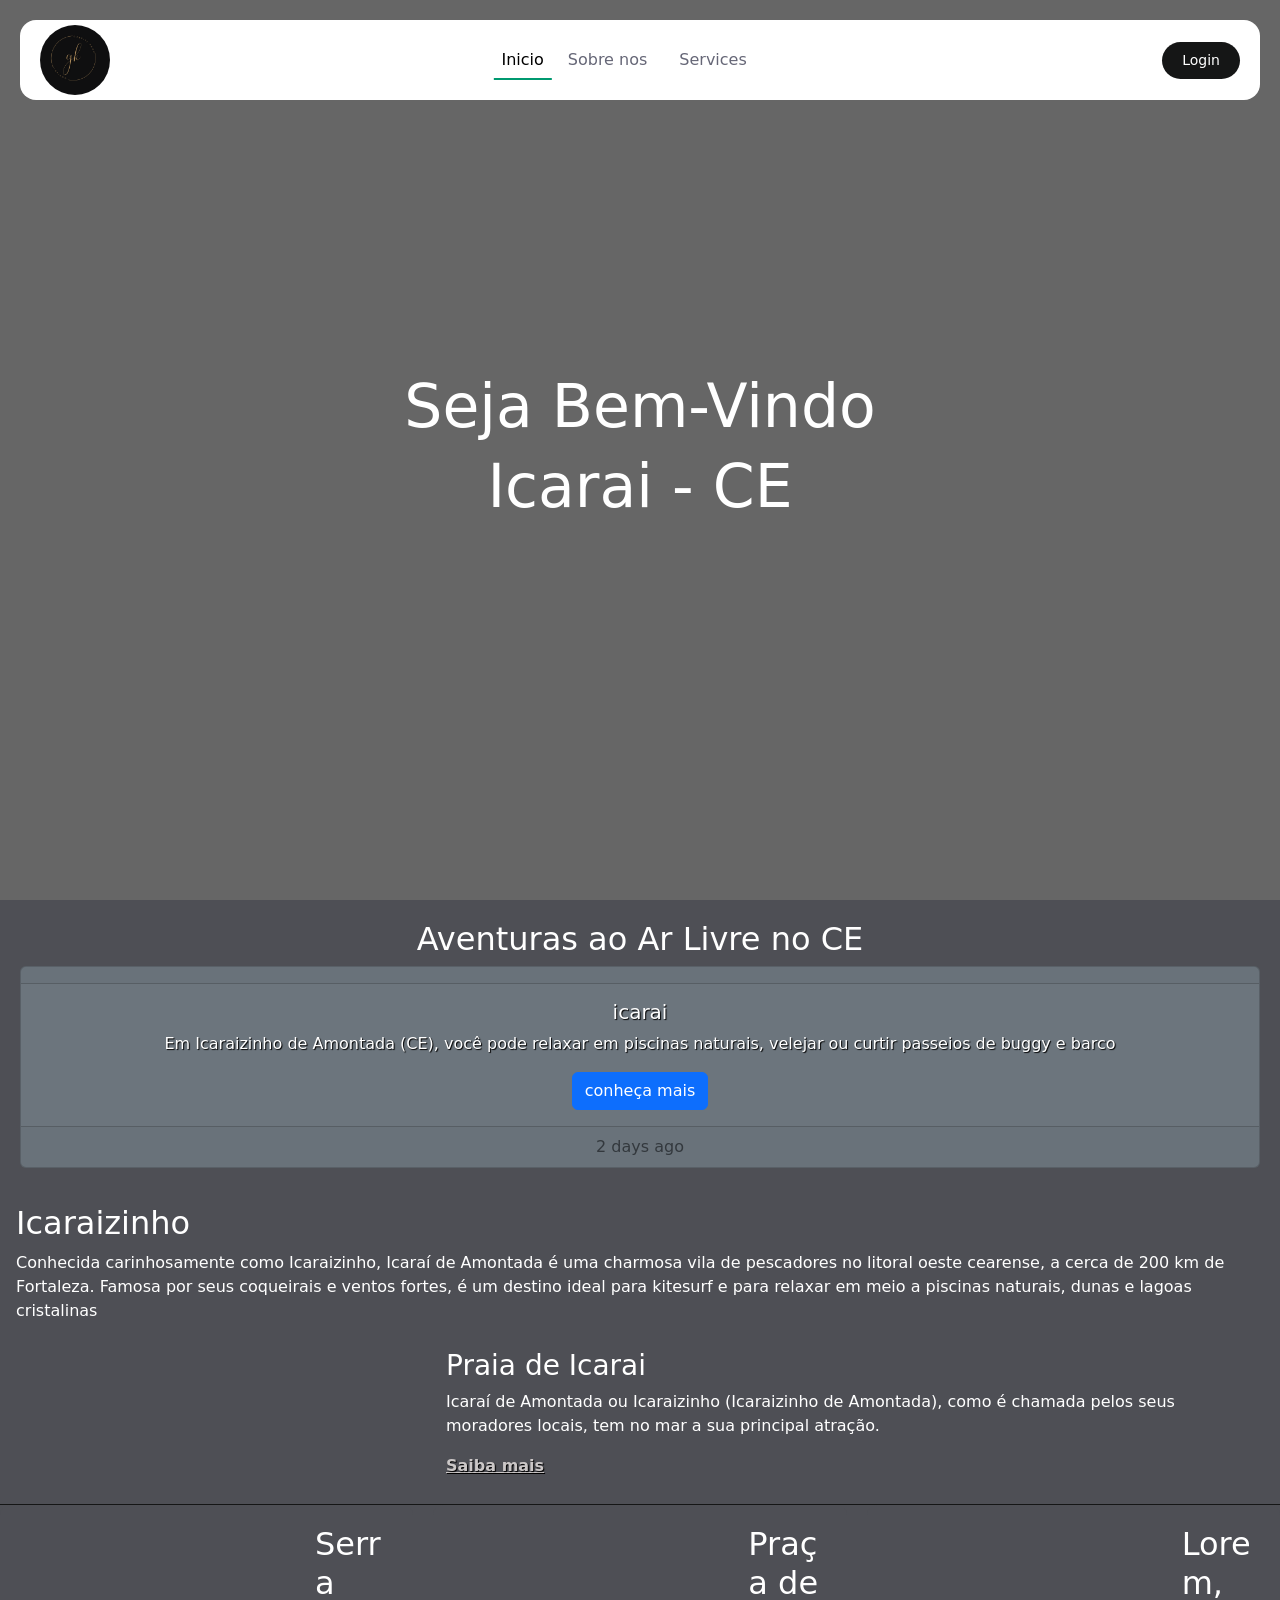
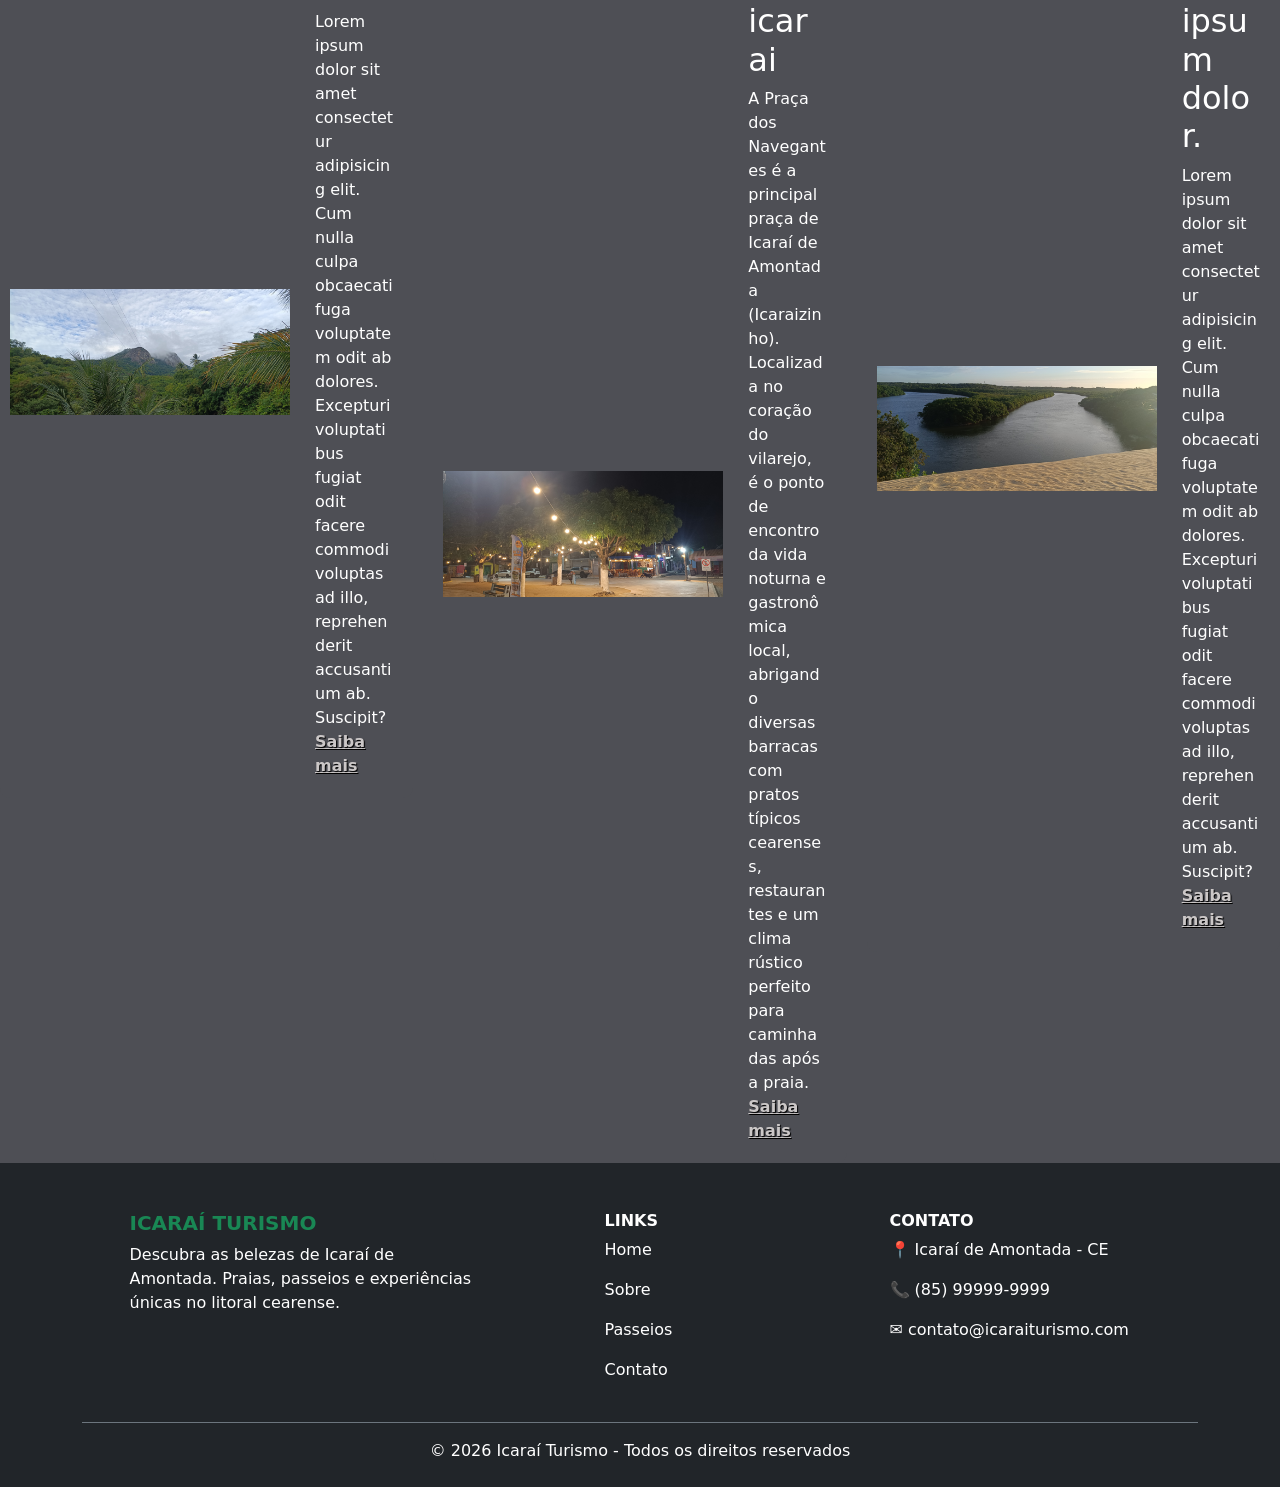
==== index.html @ 8044c113 "Add files via upload" ====
<!DOCTYPE html>
<html lang="en">
<head>
    <meta charset="UTF-8">
    <meta name="viewport" content="width=device-width, initial-scale=1.0">
    <title>Document</title>

    <!--bootstrap-->
    <link href="https://cdn.jsdelivr.net/npm/bootstrap@5.3.8/dist/css/bootstrap.min.css" rel="stylesheet" integrity="sha384-sRIl4kxILFvY47J16cr9ZwB07vP4J8+LH7qKQnuqkuIAvNWLzeN8tE5YBujZqJLB" crossorigin="anonymous">

    <link rel="stylesheet" href="css/style.css">

</head>
<body>
    
    <!--NavBar-->
    <nav class="navbar navbar-expand-lg fixed-top"> <!--navbar-expand-lg
Faz o menu ficar “expandido” em telas grandes (lg) e virar menu hambúrguer em telas menores.-->


  <div class="container-fluid">
    <a class="navbar-brand me-auto" href="#"><img src="img/Er.png" alt=""></a>
    
    <div class="offcanvas offcanvas-end" tabindex="-1" id="offcanvasNavbar" aria-labelledby="offcanvasNavbarLabel">
      <div class="offcanvas-header">
        <h5 class="offcanvas-title" id="offcanvasNavbarLabel">Logo</h5>
        <button type="button" class="btn-close" data-bs-dismiss="offcanvas" aria-label="Close"></button>
      </div>
      <div class="offcanvas-body">
        <ul class="navbar-nav justify-content-center flex-grow-1 pe-3">
          <li class="nav-item">
            <a class="nav-link active" aria-current="page" href="#">Inicio</a>
          </li>
           <li class="nav-item">
            <a class="nav-link mx-lg-2" href="sobre_nos.html">Sobre nos</a>
          </li>
           <li class="nav-item">
            <a class="nav-link mx-lg-2" href="#">Services</a>
          </li>
          
        </ul>
        
      </div>
    </div>
    <a href="" class="login-button">Login</a>
    <button class="navbar-toggler pe-0" type="button" data-bs-toggle="offcanvas" data-bs-target="#offcanvasNavbar" aria-controls="offcanvasNavbar" aria-label="Toggle navigation">
      <span class="navbar-toggler-icon"></span>
    </button>
  </div>
</nav>

<section class="hero-section">
<div class="container d-flex align-items-center justify-content-center fs-1 text-white flex-column">
    <h1>Seja Bem-Vindo</h1>
    <h1>Icarai - CE</h1>

</div>
</section>


<div id="texto_1">
  <h2>Aventuras ao Ar Livre no CE
  </h2>

  <div class="card text-center bg-secondary">
  <div class="card-header">
    
  </div>
  <div class="card-body">
    <h5 class="card-title card-fff">icarai</h5>
    <p class="card-text card-fff">Em Icaraizinho de Amontada (CE), você pode relaxar em piscinas naturais, velejar ou curtir passeios de buggy e barco</p>
    <a href="materia_1.html" class="btn btn-primary">conheça mais</a>
  </div>
  <div class="card-footer text-body-secondary">
    2 days ago
  </div>
</div>

</div>


<div id="texto_2">

  <h2>Icaraizinho</h2>

  <p>Conhecida carinhosamente como Icaraizinho, Icaraí de Amontada é uma charmosa vila de pescadores no litoral oeste
    cearense, a cerca de 200 km de Fortaleza. Famosa por seus coqueirais e ventos fortes, é um destino ideal para kitesurf
    e para relaxar em meio a piscinas naturais, dunas e lagoas cristalinas</p>

    <div class="galary">

      
      <img src="img/IMG_20260626_175431.jpg" alt="">
      <div class="descricao">
      <h3>Praia de Icarai</h3>
      <p>Icaraí de Amontada ou Icaraizinho (Icaraizinho de Amontada), como é chamada pelos seus moradores locais, tem no mar a sua principal atração.</p>
        <a href="#">Saiba mais</a>
      </div>
      


    </div>
    

</div>

<div class="container-3">
  <div class="grid">
    <div class="g-col-3 tabelas" >
  <div class="card-box">
      <img src="img/IMG_20260628_163830.jpg" alt="" class="img-3">
     
      <div class="descricao">
        <h2>Serra</h2>
    
      <p>Lorem ipsum dolor sit amet consectetur adipisicing elit. Cum nulla culpa obcaecati fuga voluptatem odit ab dolores.
      Excepturi voluptatibus fugiat odit facere commodi voluptas ad illo, reprehenderit accusantium ab. Suscipit?</p>
      <a href="page_2.html">Saiba mais</a>
      </div>
      </div>
    </div>


 <div class="g-col-3 tabelas">
  <div class="card-box">
      <img src="img/IMG_20260625_221436.jpg" alt="" class="img-3">
     
      <div class="descricao">
        <h2>Praça de icarai</h2>
    
      <p>A Praça dos Navegantes é a principal praça de Icaraí de Amontada (Icaraizinho). Localizada no coração do vilarejo, é
        o ponto de encontro da vida noturna e gastronômica local, abrigando diversas barracas com pratos típicos cearenses,
        restaurantes e um clima rústico perfeito para caminhadas após a praia.</p>
      <a href="page_3.html">Saiba mais</a>
      </div>
      </div>
  </div>
  

    <div class="g-col-3">
       <div class="card-box">
      <img src="img/IMG_20260625_171257.jpg" alt="" class="img-3">
     
      <div class="descricao">
        <h2>Lorem, ipsum dolor.</h2>
    
      <p>Lorem ipsum dolor sit amet consectetur adipisicing elit. Cum nulla culpa obcaecati fuga voluptatem odit ab dolores.
      Excepturi voluptatibus fugiat odit facere commodi voluptas ad illo, reprehenderit accusantium ab. Suscipit?</p>
      <a href="page_4.html">Saiba mais</a>
      </div>
      </div>
    </div>
</div>
</div>
</div>



<!--Footer-->

<footer class="bg-dark text-white pt-5 pb-4">
  <div class="container text-md-left">

    <div class="row text-md-left">

      <!-- Logo / descrição -->
      <div class="col-md-4 col-lg-4 col-xl-4 mx-auto mb-4">
        <h5 class="text-uppercase fw-bold text-success">Icaraí Turismo</h5>
        <p>
          Descubra as belezas de Icaraí de Amontada. Praias, passeios e experiências únicas no litoral cearense.
        </p>
      </div>

      <!-- Links -->
      <div class="col-md-2 col-lg-2 col-xl-2 mx-auto mb-4">
        <h6 class="text-uppercase fw-bold">Links</h6>
        <p><a href="#" class="text-white text-decoration-none">Home</a></p>
        <p><a href="#" class="text-white text-decoration-none">Sobre</a></p>
        <p><a href="#" class="text-white text-decoration-none">Passeios</a></p>
        <p><a href="#" class="text-white text-decoration-none">Contato</a></p>
      </div>

      <!-- Contato -->
      <div class="col-md-4 col-lg-3 col-xl-3 mx-auto mb-4">
        <h6 class="text-uppercase fw-bold">Contato</h6>
        <p>📍 Icaraí de Amontada - CE</p>
        <p>📞 (85) 99999-9999</p>
        <p>✉️ contato@icaraiturismo.com</p>
      </div>

    </div>

    <!-- linha final -->
    <div class="text-center pt-3 border-top border-secondary">
      <p class="mb-0">© 2026 Icaraí Turismo - Todos os direitos reservados</p>
    </div>

  </div>
</footer>

<script src="https://cdn.jsdelivr.net/npm/bootstrap@5.3.8/dist/js/bootstrap.bundle.min.js"></script>




</body>
</html>
---- css/style.css ----
/* =========================
   NAVBAR
========================= */

.navbar{
    background-color: #fff;
    height: 80px;
    margin: 20px;
    border-radius: 16px;
    padding: 0.5rem;
}

.navbar-brand img{
    max-height: 70px;
    width: auto;
    object-fit: contain;
    border-radius: 50%;
}

.login-button{
    background-color: #151616;
    color:#fff;
    font-size:14px;
    padding:8px 20px;
    border-radius:50px;
    text-decoration:none;
    transition:0.3s;
}

.login-button:hover{
    background-color:#00b383;
}

.navbar-toggler{
    border:none;
    font-size:1.25rem;
}

.navbar-toggler:focus,
.btn-close:focus{
    box-shadow:none;
    outline:none;
}

.nav-link{
    color:#666777;
    font-weight:500;
    position:relative;
}

.nav-links:hover,
.nav-link.active{
    color:#000;
}

/* underline desktop */
@media (min-width:991px){
.nav-link::before{
    content:"";
    position:absolute;
    bottom:0;
    left:50%;
    transform:translateX(-50%);
    width:0;
    height:2px;
    background-color:#009970;
    visibility:hidden;
    transition:0.3s;
}

.nav-link:hover::before,
.nav-link.active::before{
    width:100%;
    visibility:visible;
}
}

/* =========================
   HERO SECTION
========================= */
.hero-section{
    background:url(../img/IMG_20260626_175431.jpg) no-repeat center;
    background-size:cover;
    width:100%;
    position:relative;
}

.hero-section::before{
    content:"";
    position:absolute;
    top:0;
    left:0;
    right:0;
    bottom:0;
    background-color:rgba(0,0,0,0.6);
}

.hero-section .container{
    height:100vh;
    z-index:1;
    position:relative;
}

.hero-section h1{
    font-size:1.5em;
}

/* =========================
   TEXTOS
========================= */
#texto_1{
    background-color:#4e4f55;
    color:#fff;
    padding:20px;
    text-align:center;
}

#texto_2{
    width:100%;
    color:#fff;
    background-color:#4e4f55;
    padding:1rem;
    box-sizing:border-box;
}

/* =========================
   GALARY (imagem + texto)
========================= */
.galary{
    display:flex;
    align-items:center;
    gap:20px;
    flex-wrap:wrap;
}

.galary img{
    width:40%;
    max-width:400px;
    height:auto;
    display:block;
}

.descricao{
    flex:1;
    min-width:0;
    margin:10px;
}

.descricao p,
.descricao h2,
.descricao h3{
    color:#fff;
    overflow-wrap:break-word;
}

.descricao a{
    color:#cbc7c7;
    font-weight: bold;
    text-shadow: 1px 1px 1px #000;
}

/* MOBILE GALARY */
@media (max-width:768px){
    .galary{
        flex-direction:column;
        align-items:center;
    }

    .galary img{
        width:100%;
        max-width:100%;
    }

    .descricao{
        width:100%;
        text-align:center;
    }
}

/* =========================
   CARD BOX (imagem + texto)
========================= */
.card-box{
    display:flex;
    align-items:center;
    gap:15px;
    background-color:#4e4f55;
    padding:10px;
    border-radius:10px;
}

.card-box p{
    flex:1;
    margin:0;
}

/* MOBILE CARD BOX */
@media (max-width:768px){
    .card-box{
        flex-direction:column;
        text-align:center;
    }

    .img-3{
        width:100%;
        max-width:100%;
    }
}

/* =========================
   IMAGEM CARD
========================= */
.img-3{
    width:100%;
    max-width:280px;
    height:auto;
}

/* =========================
   GRID CARDS
========================= */
.grid{
    display:grid;
    grid-template-columns:repeat(3, 1fr);
    gap:20px;
}

/* tablet */
@media (max-width:992px){
    .grid{
        grid-template-columns:repeat(2, 1fr);
    }
}

/* mobile */
@media (max-width:768px){
    .grid{
        grid-template-columns:1fr;
    }
}

/* =========================
   CARDS WRAPPER
========================= */

.container-3{
    background-color: #4e4f55;
    border-top: 1px solid #151616;
}

.card-fff{
   color: #fff;
   text-shadow: 1px 1px 1px #000;
}
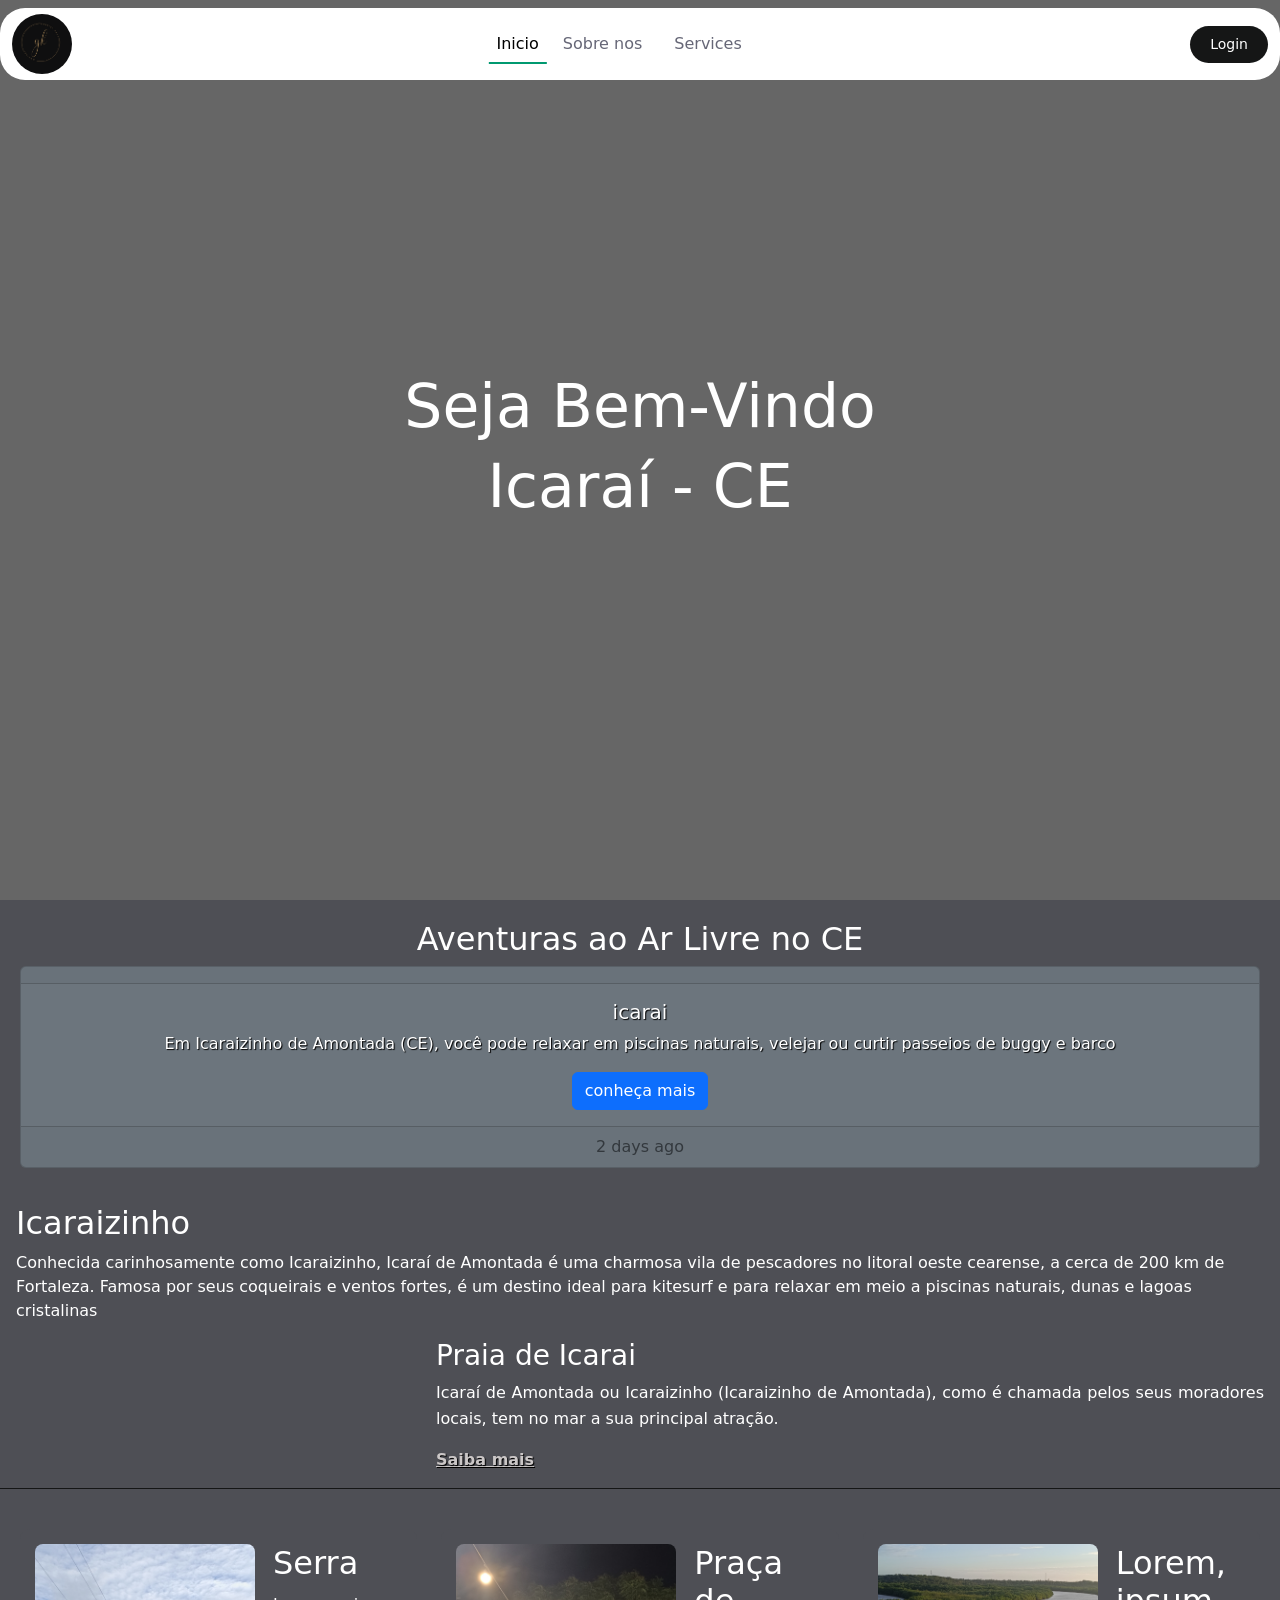
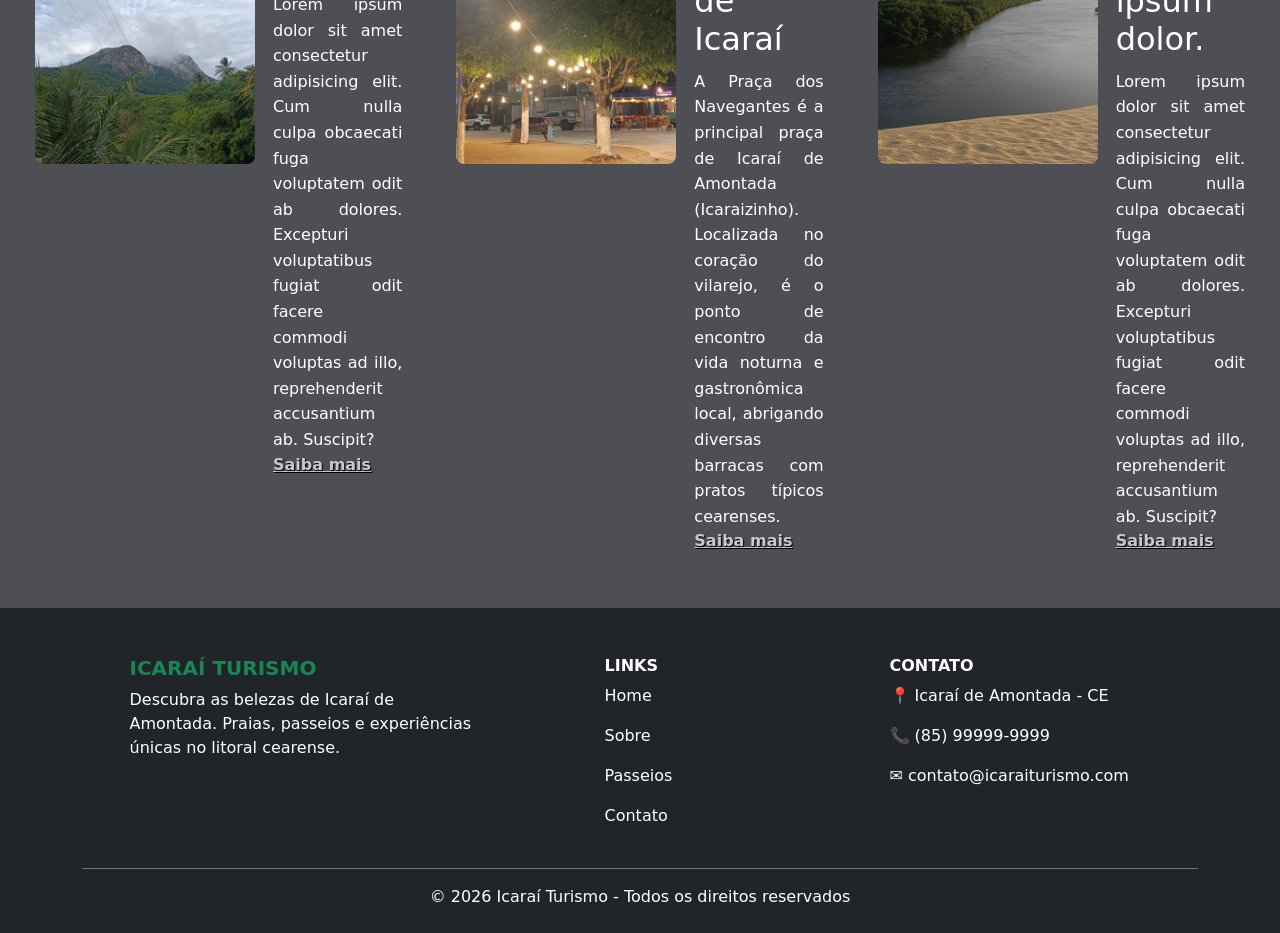
==== commit 1ff8819b: "Fix HTML encoding issues in index.html" ====
--- a/index.html
+++ b/index.html
@@ -52,7 +52,7 @@
 <section class="hero-section">
 <div class="container d-flex align-items-center justify-content-center fs-1 text-white flex-column">
     <h1>Seja Bem-Vindo</h1>
-    <h1>Icarai - CE</h1>
+    <h1>Icaraí - CE</h1>
 
 </div>
 </section>
@@ -105,9 +105,9 @@
 </div>
 
 <div class="container-3">
-  <div class="grid">
+    <div class="grid">
     <div class="g-col-3 tabelas" >
-  <div class="card-box">
+    <div class="card-box">
       <img src="img/IMG_20260628_163830.jpg" alt="" class="img-3">
      
       <div class="descricao">
@@ -118,7 +118,7 @@
       <a href="page_2.html">Saiba mais</a>
       </div>
       </div>
-    </div>
+      </div>
 
 
  <div class="g-col-3 tabelas">
@@ -126,11 +126,10 @@
       <img src="img/IMG_20260625_221436.jpg" alt="" class="img-3">
      
       <div class="descricao">
-        <h2>Praça de icarai</h2>
+        <h2>Praça de Icaraí</h2>
     
       <p>A Praça dos Navegantes é a principal praça de Icaraí de Amontada (Icaraizinho). Localizada no coração do vilarejo, é
-        o ponto de encontro da vida noturna e gastronômica local, abrigando diversas barracas com pratos típicos cearenses,
-        restaurantes e um clima rústico perfeito para caminhadas após a praia.</p>
+        o ponto de encontro da vida noturna e gastronômica local, abrigando diversas barracas com pratos típicos cearenses.</p>
       <a href="page_3.html">Saiba mais</a>
       </div>
       </div>
@@ -204,4 +203,4 @@
 
 
 </body>
-</html>+</html>
--- a/css/style.css
+++ b/css/style.css
@@ -2,17 +2,25 @@
    NAVBAR
 ========================= */
 
-.navbar{
+.navbar .container-fluid{
+    display: flex;
+    align-items: center;
     background-color: #fff;
-    height: 80px;
-    margin: 20px;
-    border-radius: 16px;
-    padding: 0.5rem;
+    border-radius:25px;
+}
+
+.navbar-brand{
+    display: flex;
+    align-items: center;
+    margin: 0;
+    padding: 0;
+    padding: 6px 0; 
 }
 
 .navbar-brand img{
-    max-height: 70px;
+    height: 60px;
     width: auto;
+    display: block;
     object-fit: contain;
     border-radius: 50%;
 }
@@ -75,6 +83,8 @@
 }
 }
 
+
+
 /* =========================
    HERO SECTION
 ========================= */
@@ -143,13 +153,19 @@
 .descricao{
     flex:1;
     min-width:0;
-    margin:10px;
-}
-
-.descricao p,
-.descricao h2,
-.descricao h3{
-    color:#fff;
+}
+
+
+.descricao h2{
+    color:#fff;
+    margin-bottom:10px;
+}
+
+.descricao p{
+    color:#fff;
+    line-height:1.6;
+    text-align:justify;
+    word-break:normal;
     overflow-wrap:break-word;
 }
 
@@ -182,13 +198,13 @@
 ========================= */
 .card-box{
     display:flex;
-    align-items:center;
-    gap:15px;
-    background-color:#4e4f55;
-    padding:10px;
+    align-items:flex-start;
+    gap:18px;
+    background:#4e4f55;
+    padding:15px;
     border-radius:10px;
-}
-
+    height:100%;
+}
 .card-box p{
     flex:1;
     margin:0;
@@ -211,18 +227,20 @@
    IMAGEM CARD
 ========================= */
 .img-3{
-    width:100%;
-    max-width:280px;
-    height:auto;
-}
-
+    width:220px;
+    height:220px;
+    object-fit:cover;
+    border-radius:8px;
+    flex-shrink:0;
+}
 /* =========================
    GRID CARDS
 ========================= */
 .grid{
     display:grid;
-    grid-template-columns:repeat(3, 1fr);
-    gap:20px;
+    grid-template-columns:repeat(auto-fit, minmax(340px, 1fr));
+    gap:24px;
+    align-items:start;
 }
 
 /* tablet */
@@ -244,11 +262,35 @@
 ========================= */
 
 .container-3{
-    background-color: #4e4f55;
-    border-top: 1px solid #151616;
+    background:#4e4f55;
+    border-top:1px solid #151616;
+    padding:40px 20px;
 }
 
 .card-fff{
    color: #fff;
    text-shadow: 1px 1px 1px #000;
+}
+
+@media (max-width:1100px){
+
+    .card-box{
+        flex-direction:column;
+        align-items:center;
+        text-align:center;
+    }
+
+    .img-3{
+        width:100%;
+        max-width:350px;
+        height:220px;
+    }
+
+    .descricao{
+        width:100%;
+    }
+
+    .descricao p{
+        text-align:left;
+    }
 }
